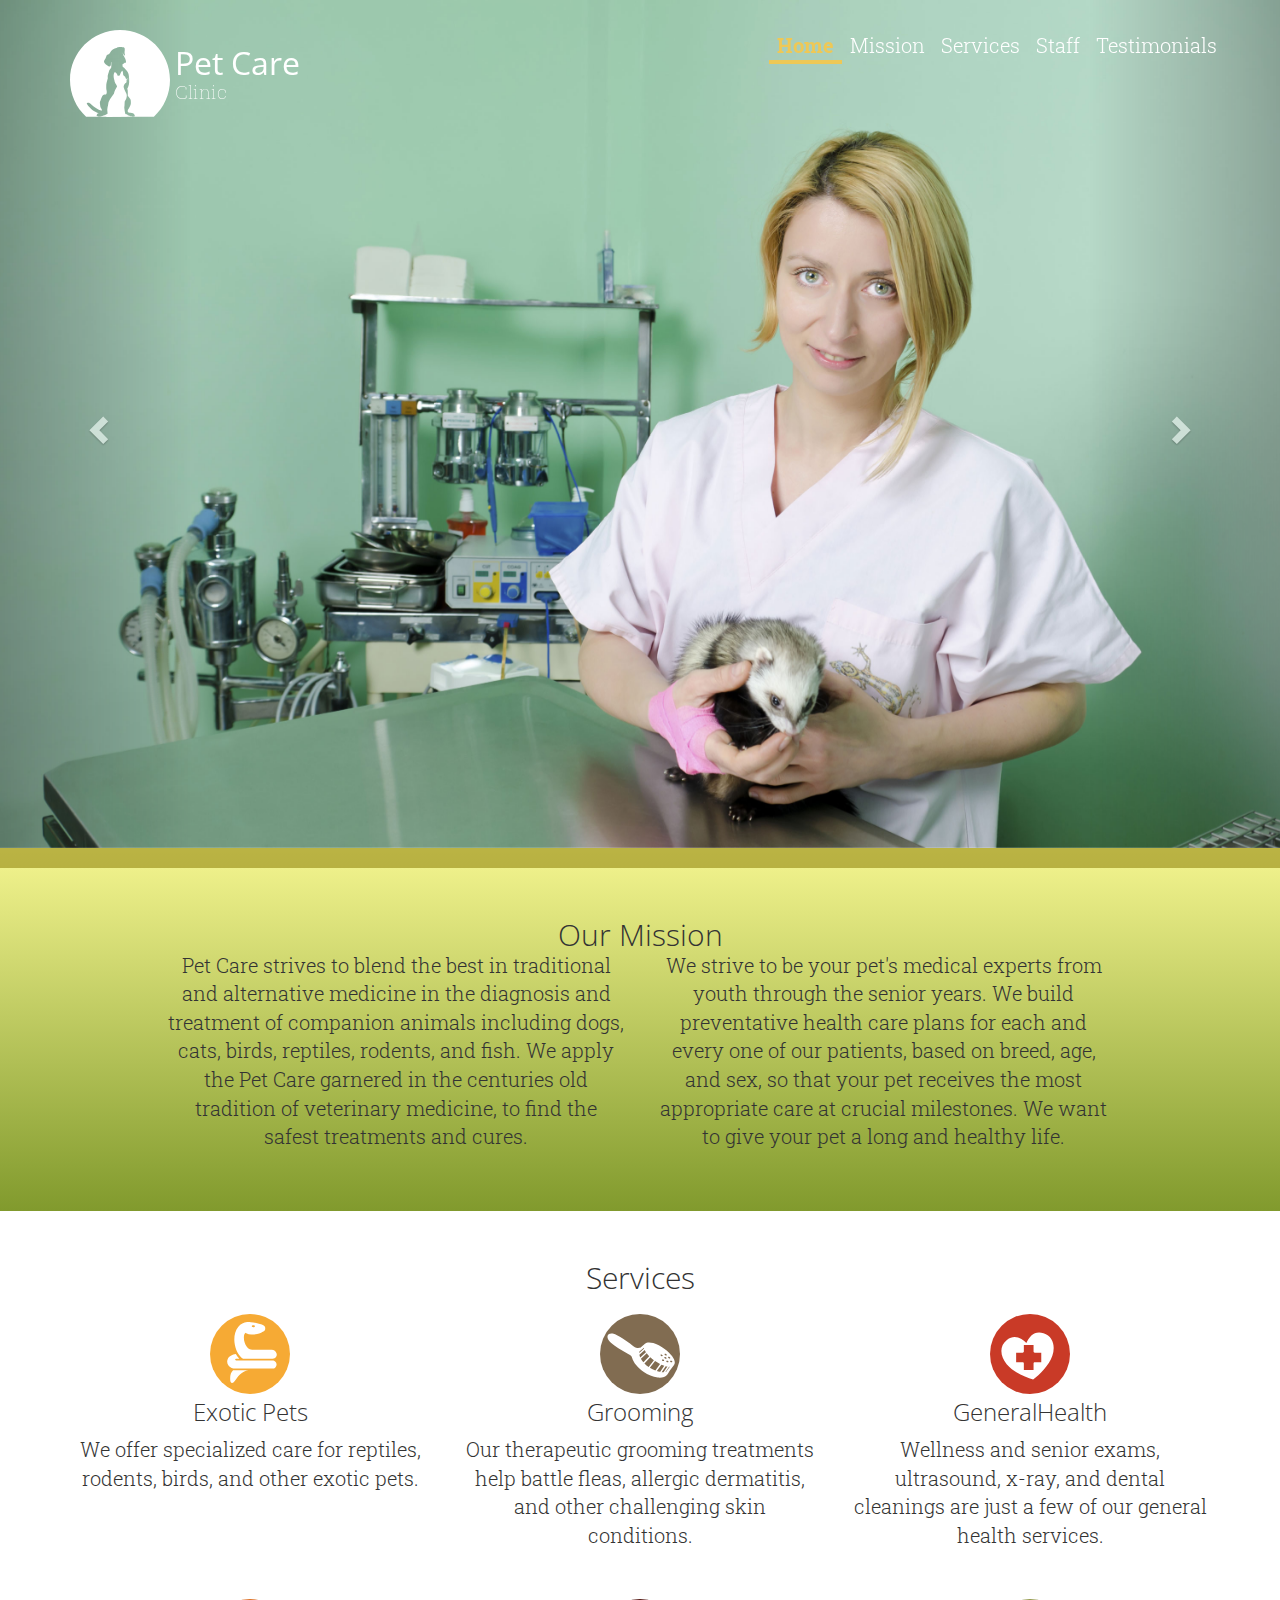
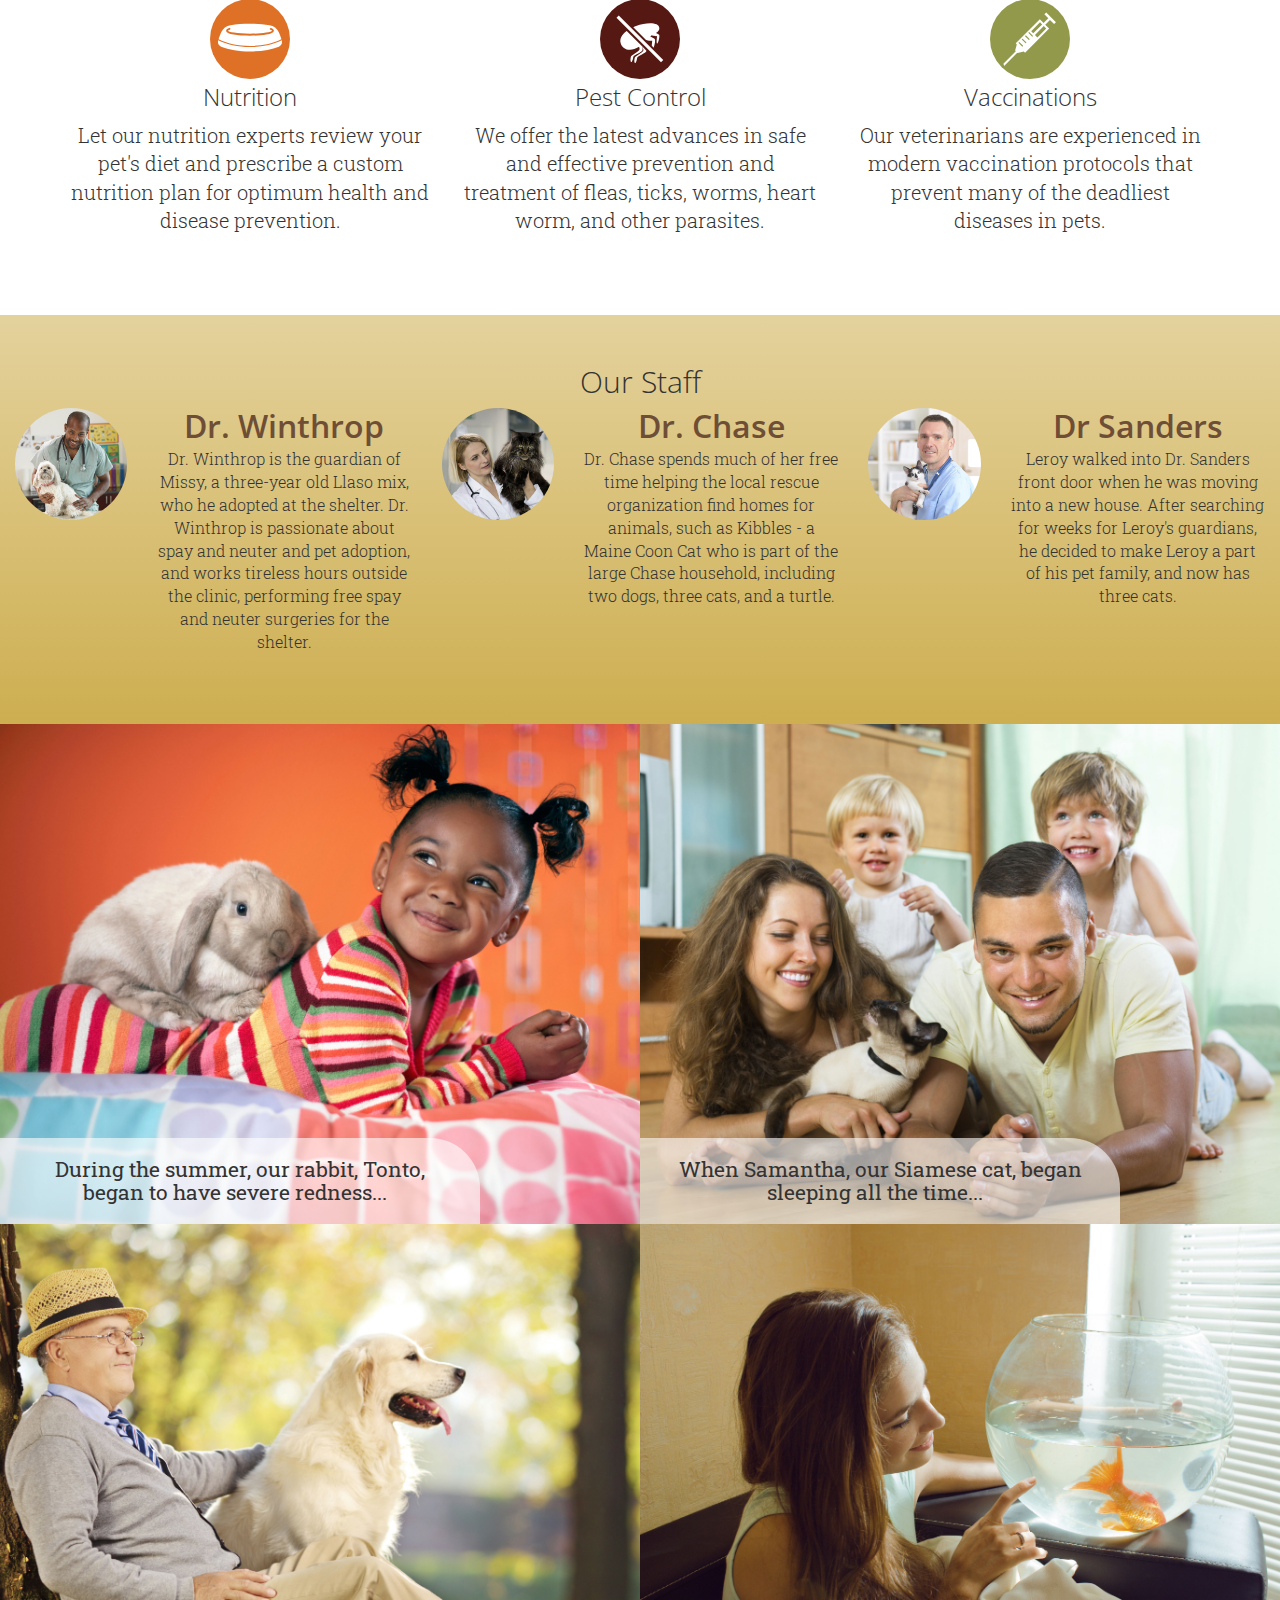
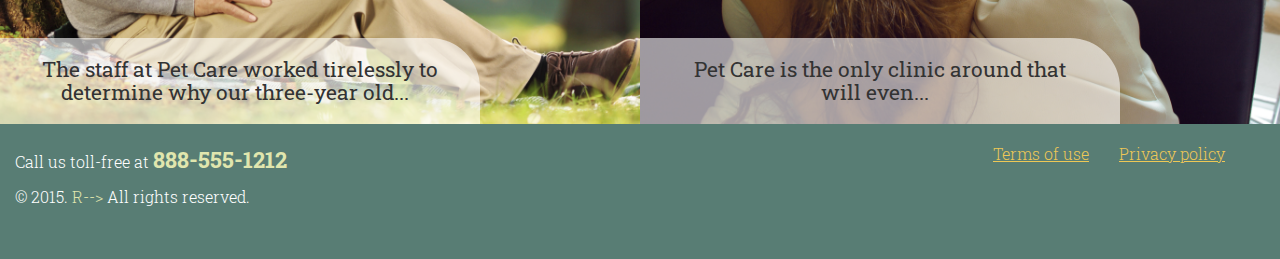
==== PetcareServices/development/index.html @ d5c0d3a7 "HTML5/CSS3/JavaScript/jQuery/ResponsiveWebDesign" ====
<!DOCTYPE html>
<html lang="en">

<head>
  <meta charset="UTF-8">
  <title>Pet Care</title>
  <link rel="stylesheet" href="https://maxcdn.bootstrapcdn.com/bootstrap/3.3.4/css/bootstrap.min.css">
  <link rel="stylesheet" href="css/style.css">
  <script src="js/prefixfreemin.js"></script>
  <meta name="viewport" content="width=device-width, initial-scale=1">
</head>

<body>
<header>
  <nav class=" navbar navbar-default navbar-fixed-top" role="navigation">
    <div class="container">
      <div class="navbar-header">
        <button type="button" class="navbar-toggle collapsed" data-toggle="collapse" data-target="#collapse">
          <span class="sr-only">Toggle navigation</span>
          <span class="icon-bar"></span>
          <span class="icon-bar"></span>
          <span class="icon-bar"></span>
        </button>
         <a class="navbar-brand" href="#featured"><h1>Pet Care<span class="subhead"> Clinic</span></h1></a>
      </div><!-- navbar header-->
      <div class="collapse navbar-collapse" id="collapse">
        <ul class="nav navbar-nav navbar-right">
          <li class="active"><a href="#featured">Home</a></li>
          <li><a href="#mission">Mission</a></li>
          <li><a href="#services">Services</a></li>
          <li><a href="#staff">Staff</a></li>
          <li><a href="#testimonials">Testimonials</a></li>
        </ul>
      </div><!-- collapse navbar-collapse -->
    </div><!-- container -->
  </nav>

  <div class="carousel slide" data-ride="carousel" id="featured">
    <div class="carousel-inner">
        <div class="item">
          <img src="images/carousel-lifestyle.jpg" alt="Lifestyle Photo">
        </div>

        <div class="item active">
          <img src="images/carousel-mission.jpg" alt="Mission">
        </div>
        
        <div class="item">
          <img src="images/carousel-vaccinations.jpg" alt="Vaccinations">
        </div>
        
        <div class="item">
          <img src="images/carousel-fish.jpg" alt="Fish">
        </div>
        
        <div class="item">
          <img src="images/carousel-exoticanimals.jpg" alt="Exotic Animals">
        </div>   
      </div> <!-- carousel-inner --> 

      <a class="left carousel-control" href="#featured" role="button" data-slide="prev">
        <span class="glyphicon glyphicon-chevron-left"></span>
      </a> 
      <a class="right carousel-control" href="#featured" role="button" data-slide="next">
        <span class="glyphicon glyphicon-chevron-right"></span>
      </a> 
  </div> <!-- featured carousel -->
</header>

<div class="main">
  <div class="page" id="mission">
      <div class="content container">
      <h2>Our Mission</h2> 
        <div class="row">
          <p class="col-md-5 col-md-offset-1">Pet Care strives to blend the best in traditional and alternative medicine in the diagnosis and treatment of companion animals including dogs, cats, birds, reptiles, rodents, and fish. We apply the Pet Care garnered in the centuries old tradition of veterinary medicine, to find the safest treatments and&nbsp;cures.</p>
          <p class="col-md-5">We strive to be your pet's medical experts from youth through the senior years. We build preventative health care plans for each and every one of our patients, based on breed, age, and sex, so that your pet receives the most appropriate care at crucial milestones. We want to give your pet a long and healthy&nbsp;life.</p>
        </div><!-- row -->
      </div><!-- content container -->  
  </div><!-- mission page -->

  <div class="page" id="services">
    <div class="content container">
      <h2>Services</h2>
        <div class="row">
        <article class="service col-md-4 col-sm-6 col-xs-12">
          <img class="icon" src="images/icon-exoticpets.svg" alt="Icon">
          <h3>Exotic Pets</h3>
          <p>We offer specialized care for reptiles, rodents, birds, and other exotic pets.</p>
        </article>

        <article class="service col-md-4 col-sm-6 col-xs-12">
          <img class="icon" src="images/icon-grooming.svg" alt="Icon">
          <h3>Grooming</h3>
          <p>Our therapeutic grooming treatments help battle fleas, allergic dermatitis, and other challenging skin conditions.</p>
        </article>

        <article class="service col-md-4 col-sm-6 col-xs-12">
          <img class="icon" src="images/icon-health.svg" alt="Icon">
          <h3>GeneralHealth</h3>
          <p>Wellness and senior exams, ultrasound, x-ray, and dental cleanings are just a few of our general health services.</p>
        </article>

        <article class="service col-md-4 col-sm-6 col-xs-12">
          <img class="icon" src="images/icon-nutrition.svg" alt="Icon">
          <h3>Nutrition</h3>
          <p>Let our nutrition experts review your pet's diet and prescribe a custom nutrition plan for optimum health and disease prevention.</p>
        </article>

        <article class="service col-md-4 col-sm-6 col-xs-12">
          <img class="icon" src="images/icon-pestcontrol.svg" alt="Icon">
          <h3>Pest Control</h3>
          <p>We offer the latest advances in safe and effective prevention and treatment of fleas, ticks, worms, heart worm, and other parasites.</p>
        </article>

        <article class="service col-md-4 col-sm-6 col-xs-12">
          <img class="icon" src="images/icon-vaccinations.svg" alt="Icon">
          <h3>Vaccinations</h3>
          <p>Our veterinarians are experienced in modern vaccination protocols that prevent many of the deadliest diseases in pets.</p>
        </article>
      </div><!-- row -->
    
    </div> <!-- content container -->
    
  </div><!-- services page -->

  <div class="page" id="staff">
    <div class="container-fluid">
      <h2 id="ourstaff">Our Staff</h2>
        <div class="row">

           <div class="doctor col-lg-4">
            <div class="row">
              <div class="photo col-xs-6 col-xs-offset-3 col-sm-3 col-sm-offset-1 col-md-2 col-md-offset-2 col-lg-4 col-lg-offset-0">
                <img class="img-circle" src="images/doctor-winthrop.jpg" alt="Photo of Dr Sanders">
              </div><!-- photo -->
              <div class="info col-xs-8 col-xs-offset-2 col-sm-7 col-sm-offset-0 col-md-6 col-lg-8">
                <h3>Dr. Winthrop</h3>
                <p>Dr. Winthrop is the guardian of Missy, a three-year old Llaso mix, who he adopted at the shelter. Dr. Winthrop is passionate about spay and neuter and pet adoption, and works tireless hours outside the clinic, performing free spay and neuter surgeries for the shelter.</p>
              </div><!--info --> 
            </div><!-- inner row -->          
          </div> <!-- doctor -->


           <div class="doctor col-lg-4">
            <div class="row">
              <div class="photo col-xs-6 col-xs-offset-3 col-sm-3 col-sm-offset-1 col-md-2 col-md-offset-2 col-lg-4 col-lg-offset-0">
                <img class="img-circle" src="images/doctor-chase.jpg"  alt="Photo of Dr Sanders">
              </div><!-- photo -->
              <div class="info col-xs-8 col-xs-offset-2 col-sm-7 col-sm-offset-0 col-md-6 col-lg-8">
                <h3>Dr. Chase</h3>
                <p>Dr. Chase spends much of her free time helping the local rescue organization find homes for animals, such as Kibbles - a Maine Coon Cat who is part of the large Chase household, including two dogs, three cats, and a turtle.</p>
              </div><!--info --> 
            </div><!-- inner row -->          
          </div> <!-- doctor -->


          <div class="doctor col-lg-4">
            <div class="row">
              <div class="photo col-xs-6 col-xs-offset-3 col-sm-3 col-sm-offset-1 col-md-2 col-md-offset-2 col-lg-4 col-lg-offset-0">
                <img class="img-circle" src="images/doctor-sanders.jpg" alt="Photo of Dr Sanders">
              </div><!-- photo -->
              <div class="info col-xs-8 col-xs-offset-2 col-sm-7 col-sm-offset-0 col-md-6 col-lg-8">
                <h3>Dr Sanders</h3>
                <p>Leroy walked into Dr. Sanders front door when he was moving into a new house. After searching for weeks for Leroy's guardians, he decided to make Leroy a part of his pet family, and now has three cats.</p>
              </div><!--info --> 
            </div><!-- inner row -->          
          </div> <!-- doctor -->

        </div><!-- outer row-->
    </div> <!-- container--> 
  </div><!-- staff page -->

  <div class="page" id="testimonials">
    <div class="container-fluid">
      <h2>Testimonials</h2>
        <div class="row">
            <blockquote class="col-sm-6" id="janeh">
            <div class="quote">
              <span class="intro">During the summer, our rabbit, Tonto, began to have severe redness</span>
              <span class="more"> and itching on his belly and feet. Through diagnostic testing, we learned that Tonto is severely allergic to over a dozens kinds of grass pollens. We've now been doing allergy injections for several months, and his itching and redness have nearly gone away. I'm very thankful to the veterinarians and staff at Pet Care for the excellent care Tonto received, and for nipping his allergies in the bud, so to speak.</span>
              <span class="customer">Jane H.</span>
            </div>
          </blockquote>

          <blockquote class="col-sm-6" id="mcphersons">
            <div class="quote">
              <span class="intro">When Samantha, our Siamese cat, began sleeping all the time</span>
              <span class="more">and urinating excessively, we brought her to see the specialists at Pet Care. After running a blood test, Dr. Winthrop confirmed what we all feared - Samantha was showing signs of diabetes. The doctor put us on a daily routine to provide Samantha insulin injections, and showed us how to administer the shots. We weren't sure we could do it, but the gang at Pet Care was very supportive and encouraging. Now, two years later, Samantha is still free from any complications of diabetes, and her blood sugar regularly tests normal. Thank you, Pet Care!</span>
              <span class="customer">The McPhersons</span>
            </div>
          </blockquote>

          <blockquote class="col-sm-6" id="johnb">
            <div class="quote">
              <span class="intro">The staff at Pet Care worked tirelessly to determine why our three-year old</span>
              <span class="more">Golden Retriever, Roxie, started going into sudden kidney failure. They stabilized her and provided fluids until her kidneys were again functioning normally, but it was still a mystery as to what caused her health to decline so quickly. The vet noted our address on Roxie's chart, and asked if we lived on one of the orchards in the vicinity, and if Roxie had a habit of eating grapes off the vine. Our answer was "of course – she's a Retriever." That day we learned just how toxic grapes and raisins are to pets, and Roxie is no longer allowed to roam unattended in the orchard.</span>
              <span class="customer">John B</span>
            </div>
          </blockquote>

          <blockquote class="col-sm-6" id="lorraines">
            <div class="quote">
              <span class="intro">Pet Care is the only clinic around that will even</span>
              <span class="more">book pet fish for appointments. When our 13-year old Comet goldfish, McAllister, turned from silvery white to an angry red, we called around, urgently trying to find a veterinarian who could help. Pet Care not only got us in the same day, but also was able to diagnose McAllister as having a severe case of septicemia. In order to kill the harmful bacteria in his blood, we had to use a dog antibiotic in his tank every day for a week, and in the end, McAllister was good as new. I still smile upon remembering Dr. Chase pulling out an old vet school textbook to calculate the correct antibiotic dose for a fish!</span>
              <span class="customer">Lorraine S</span>
            </div>
          </blockquote>
        </div> <!-- row -->
      </div><!-- testimonials page -->
    </div><!-- container -->
    
</div><!-- main -->

<footer>
  <div class="content container-fluid">
    <div class="row">
      <div class="col-sm-6">
        <p>Call us toll-free at <span class="phone">888-555-1212</span></p>
        <p>&copy; 2015. <a href="http://www.amrutpatil.com">R--></a> All rights reserved.</p>
      </div><!-- col-sm-6 -->

      <div class="col-sm-6">
        <nav class="navbar navbar-default" role="navigation">
          <ul class="nav navbar-nav navbar-right">
            <li><a href="#">Terms of use</a></li>
            <li><a href="#">Privacy policy</a></li>
          </ul>
        </nav>
      </div><!-- col-sm-6 -->   
    </div> <!-- row -->
  </div> <!--content container  -->
</footer>


<script src="https://ajax.googleapis.com/ajax/libs/jquery/1.11.2/jquery.min.js"></script>
<script src="https://maxcdn.bootstrapcdn.com/bootstrap/3.3.4/js/bootstrap.min.js"></script>
<script src="js/myscript.js"></script>
</body>
</html>
---- PetcareServices/development/css/style.css ----
@import url(http://fonts.googleapis.com/css?family=Open+Sans:400,300,700,800|Roboto+Slab:400,100,300,700);

body{
	font-family: "Roboto Slab", sans-serif;
	font-weight: 300;
	font-size: 2em;
	position: relative;
}

.navbar{
	border-radius: 0;
	border:0;
}

h1, h2, h3, h4, h5, h6{
	font-family: "Open Sans", sans-serif;
	font-weight: 100;
	margin: 0;
}

/** Header Navigation**/
header .navbar{
	padding: 30px 0;
}

header .navbar-default{
	background-color: transparent;
	border: 0;
}

header .navbar-default .navbar-nav a{
	color: white;
	padding: 5px 8px;
}

header .navbar-default .navbar-nav a:hover{
	color: #EEC856;
}

header .navbar-default .navbar-nav .active a{
	font-weight: 700;
	background: transparent;
	color: #EEC856;
	border-bottom: 4px solid #EEC856;
	text-shadow:none;
}

header .navbar-default .navbar-nav .active a:hover{
	color: #E15D5F;
	background: transparent;
	text-shadow: none;
}

/** Navbar Brand**/
header .navbar-brand{
	background:url("../images/wisdompetlogo.svg");
	background-repeat: no-repeat;
	background-position: 15px 0;
	height: auto;
}

header .navbar-brand h1{
	color: white;
	margin: 0;
	font-size: 1.8em;
	font-weight: 400;
	padding-left: 105px;
}

header .navbar-brand span.subhead{
	display: block;
	font-size: 0.6em;
	font-weight: 100;
	font-family: "Roboto Slab", serif;	
}

/** Navbar Toggle **/
header .navbar-toggle{
	background-color: #279182;
}

header .navbar-default .navbar-toggle .icon-bar{
	background-color: white;
}

/** Navbar Collapse **/

@media only screen
and (max-width:768px)
{
	header .navbar-collapse.in{
		background-color: rgba(0,0,0,.5);
	}
}

/** Page **/
.page{
	padding: 50px 0;
}

.page{
	text-align: center;
}

/** Page --Mission **/
#mission{
	background-color: #E4D29D;
	background-image: linear-gradient(to bottom, #EEF08A, #819A2D);
	border-top: 20px solid rgba(238, 200, 86, .5);
}

/** Page --Services **/
.service{
	margin: 20px 0;
	text-align: center;
}

#services img.icon{
	display: block;
	width: 80px;
	margin: 0 auto;
	margin-bottom: 5px;
}

#services h3{
	margin-bottom: 10px;
}

@media only screen
and (min-width: 450px)
and (max-width: 768px){
	.service p{
		padding: 0 20%;
	}
}

/** Page - Staff **/
#staff{
	background-color: #E4D29D;
	background-image: linear-gradient(to bottom, #E4D29D, #CDAE50);
}

.doctor{
	margin: 10px 0;
}

.doctor h3{
	font-weight: 600;
	font-size: 1.6em;
	color: #6F4E36;
	padding-bottom: 5px;
}

.doctor p{
	font-size: .8em;
}

.doctor img{
	width: 100%;
}

/** Page - Testimonials **/

#testimonials{
	padding: 0;
}

#testimonials h2{
	display: none;
}

#testimonials blockquote{
	margin: 0;
	padding: 0;
	height: 500px;
	position: relative;
	border-left: none;
}

#testimonials blockquote .quote{
	background-color: rgba(255,255,255,.6);
	width: 75%;
	padding: 20px 5%;
	border-radius: 0 50px 0 0;
	font-weight: 400;
	position: absolute;
	bottom: 0;
}

#testimonials blockquote .quote:hover{
	background-color: rgba(239, 240, 196, .9);
}

#testimonials #janeh{
	background: url(../images/testimonial-janeh.jpg) no-repeat center center;
	background-size: cover;
}

#testimonials #mcphersons{
	background: url(../images/testimonial-mcphersons.jpg) no-repeat center center;
	background-size: cover;
}

#testimonials #johnb{
	background: url(../images/testimonial-johnb.jpg) no-repeat center center;
	background-size: cover;
}

#testimonials #lorraines{
	background: url(../images/testimonial-lorraines.jpg) no-repeat center center;
	background-size: cover;
}

#testimonials .quote{
	font-size: 1.2em;
	line-height: 110%;
	font-weight: 400;
}

#testimonials .quote .more, #testimonials .customer{
	line-height: 0;
	font-size: 0;
	padding-top: 10px;
	opacity: 0;

}

#testimonials .quote:hover .more{
	display: block;
	opacity: 1;
	font-weight: 100;
	line-height: 120%;
	font-size: .8em;
	font-family: "Open Sans", sans-serif;
}

#testimonials .quote:hover .customer{
	display: block;
	text-align: right;
	font-size: .7em;
}

#testimonials .quote .intro::after{
	content: '...';
}

#testimonials .quote:hover .intro::after{
	content: '';
}

/** Footer Navigation**/
footer{
	background: #587D74;
	color: white;
	font-size: .8em;
	padding: 20px 0 40px 0;
}

footer a{
	color: #E0E6AE;
}

footer a:hover{
	color: #EEC856 !important;
}

footer .phone{
	font-size: 1.4em;
	font-weight: 700;
	color: #E0E6AE;
}

footer .navbar{
	margin-bottom: 0;
	min-height: 0;
}

footer .navbar-default{
	background-color: transparent;
	border:0;
	margin-right: 40px;
}

footer .navbar-nav>li>a{
	padding-top: 0;
	padding-bottom: 0;
	text-decoration: underline;
	color: #EEC856 !important;
}
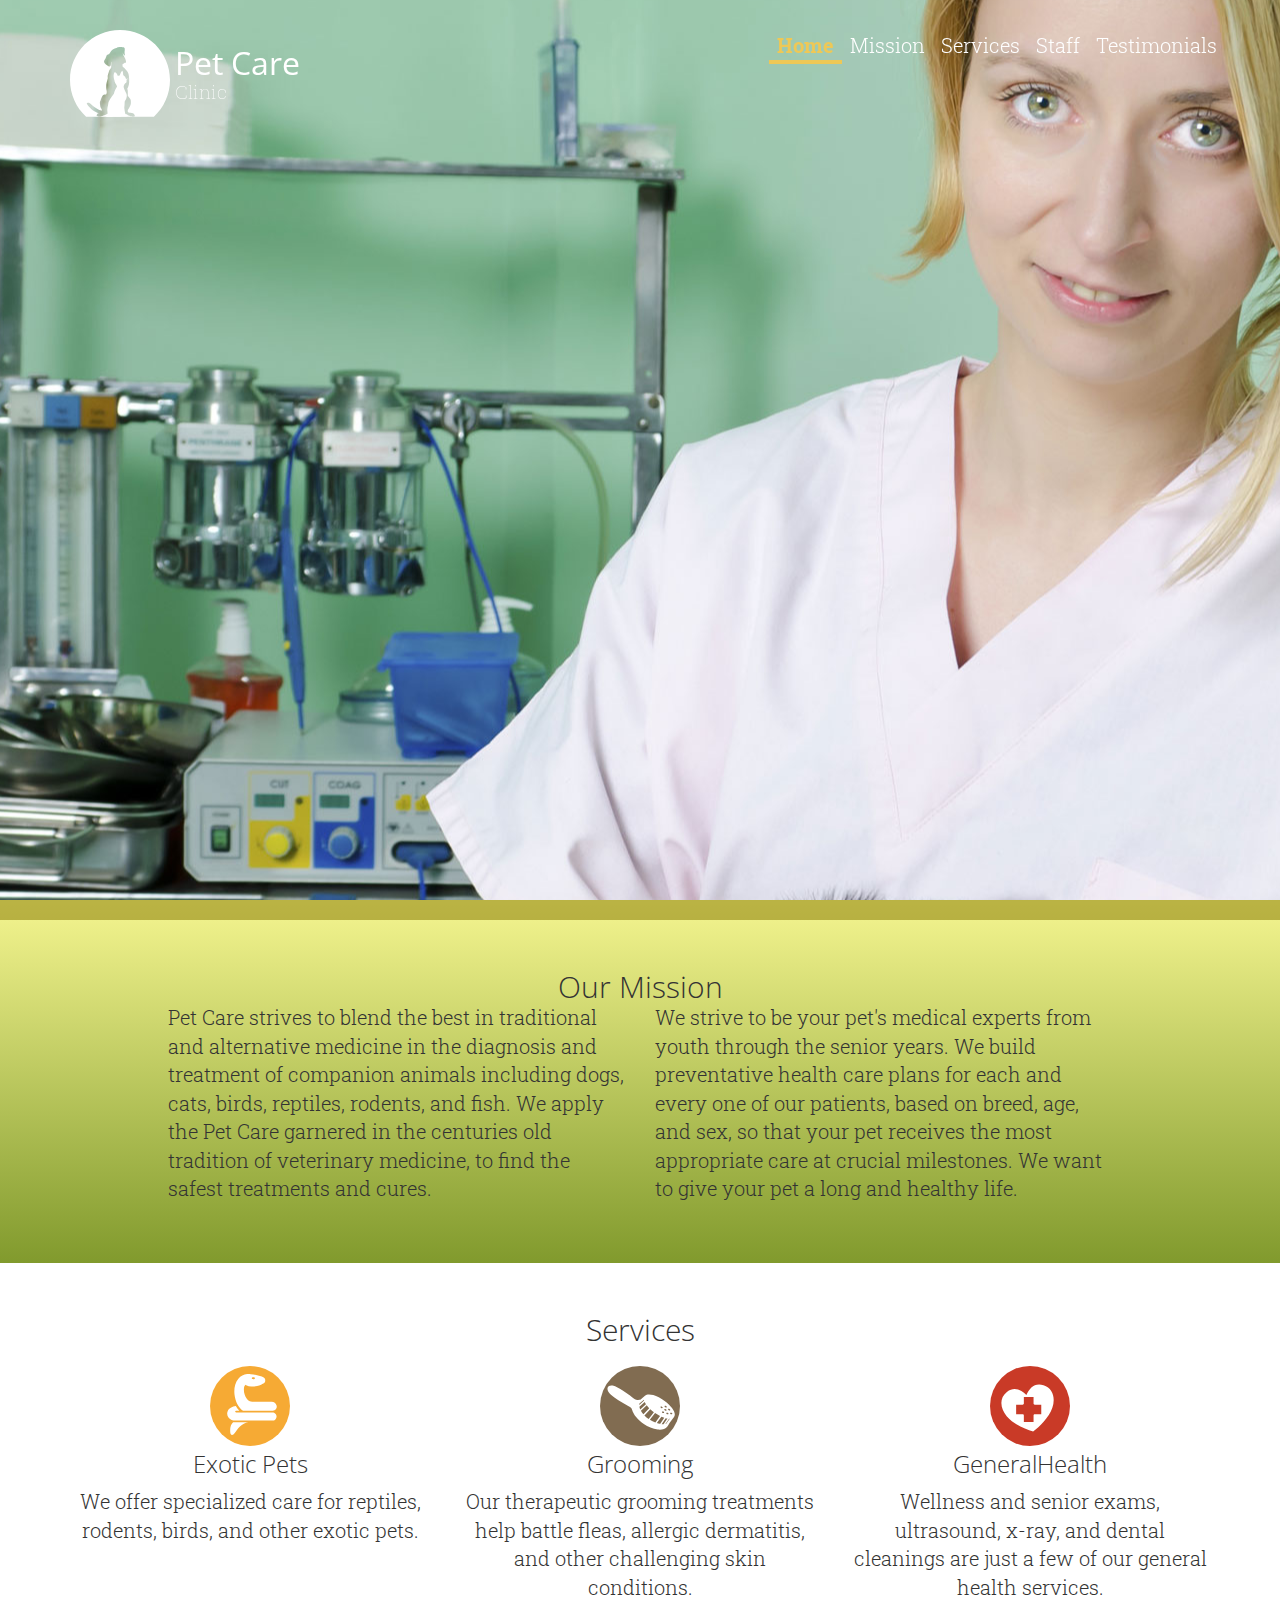
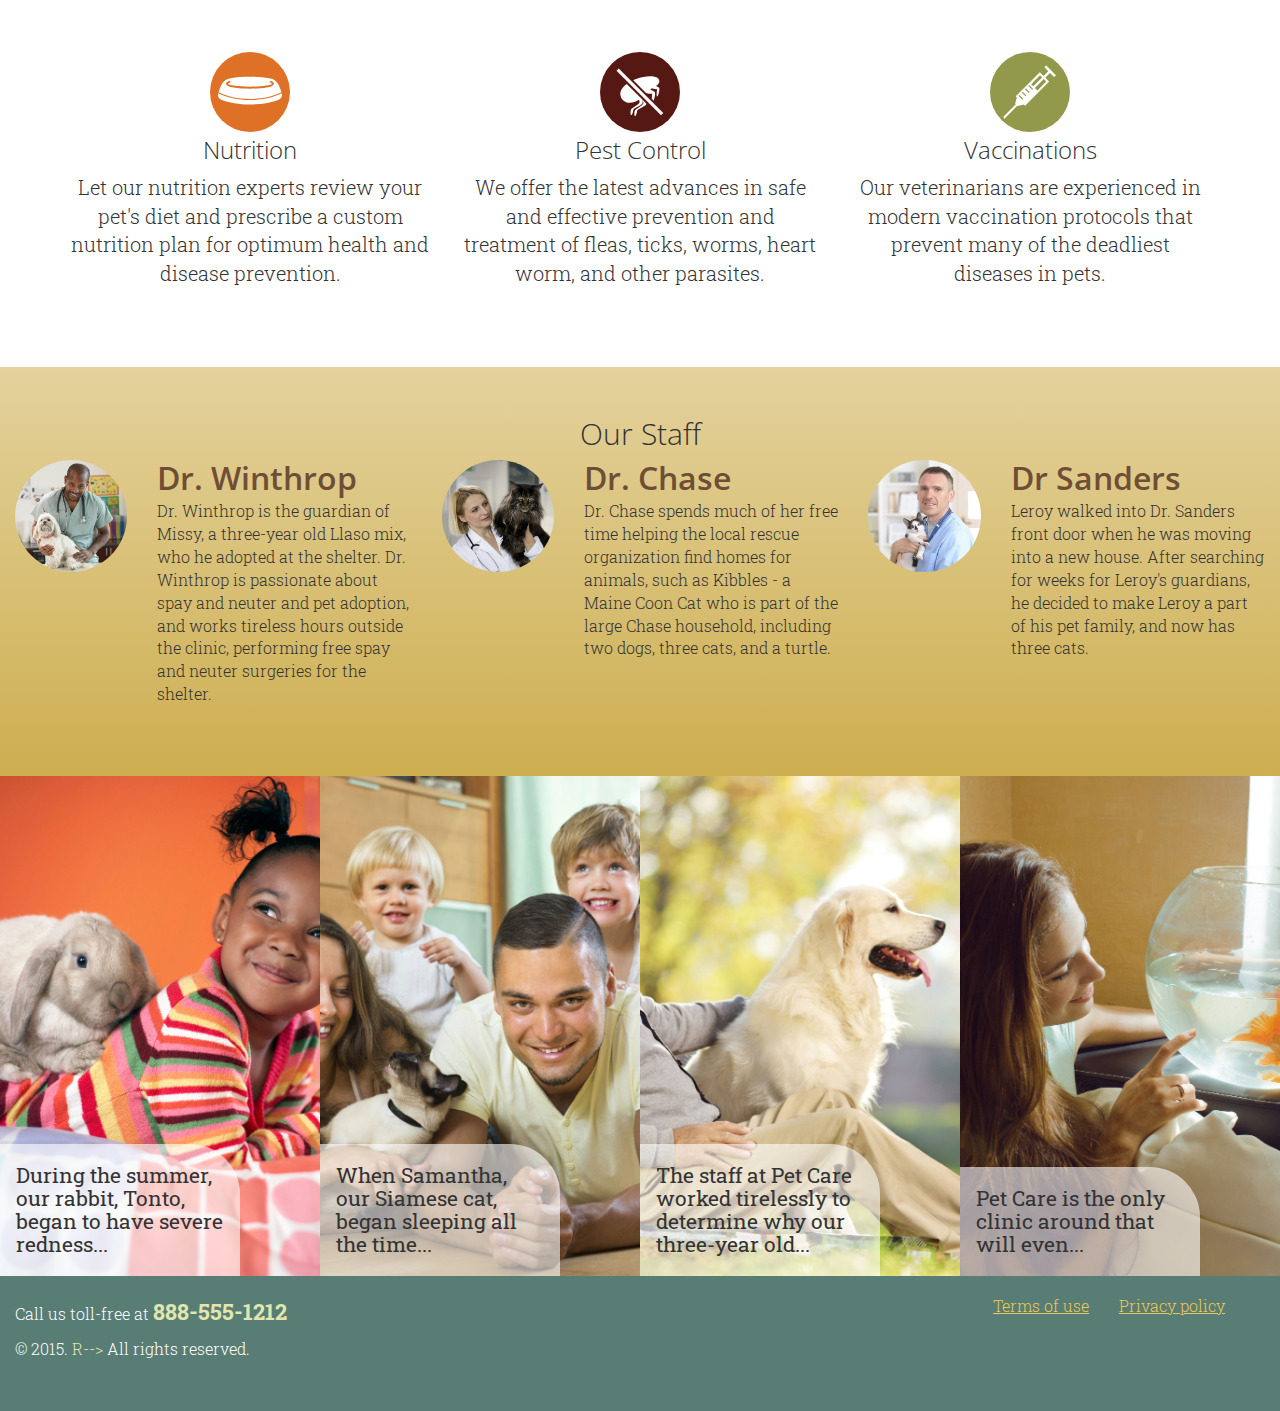
==== commit 9e1019a8: "HTML5/CSS3/ResponsiveWebDesign" ====
--- a/PetcareServices/development/index.html
+++ b/PetcareServices/development/index.html
@@ -10,7 +10,7 @@
   <meta name="viewport" content="width=device-width, initial-scale=1">
 </head>
 
-<body>
+<body data-spy="scroll" data-target=".navbar">
 <header>
   <nav class=" navbar navbar-default navbar-fixed-top" role="navigation">
     <div class="container">
@@ -35,13 +35,16 @@
     </div><!-- container -->
   </nav>
 
-  <div class="carousel slide" data-ride="carousel" id="featured">
-    <div class="carousel-inner">
+  <div class="carousel fade" data-ride="carousel" id="featured">
+    <ol class="carousel-indicators">
+    </ol>
+
+    <div class="carousel-inner fullheight">
         <div class="item">
           <img src="images/carousel-lifestyle.jpg" alt="Lifestyle Photo">
         </div>
 
-        <div class="item active">
+        <div class="item">
           <img src="images/carousel-mission.jpg" alt="Mission">
         </div>
         
@@ -174,7 +177,7 @@
     <div class="container-fluid">
       <h2>Testimonials</h2>
         <div class="row">
-            <blockquote class="col-sm-6" id="janeh">
+            <blockquote class="col-md-6 col-lg-3" id="janeh">
             <div class="quote">
               <span class="intro">During the summer, our rabbit, Tonto, began to have severe redness</span>
               <span class="more"> and itching on his belly and feet. Through diagnostic testing, we learned that Tonto is severely allergic to over a dozens kinds of grass pollens. We've now been doing allergy injections for several months, and his itching and redness have nearly gone away. I'm very thankful to the veterinarians and staff at Pet Care for the excellent care Tonto received, and for nipping his allergies in the bud, so to speak.</span>
@@ -182,7 +185,7 @@
             </div>
           </blockquote>
 
-          <blockquote class="col-sm-6" id="mcphersons">
+          <blockquote class="col-md-6 col-lg-3" id="mcphersons">
             <div class="quote">
               <span class="intro">When Samantha, our Siamese cat, began sleeping all the time</span>
               <span class="more">and urinating excessively, we brought her to see the specialists at Pet Care. After running a blood test, Dr. Winthrop confirmed what we all feared - Samantha was showing signs of diabetes. The doctor put us on a daily routine to provide Samantha insulin injections, and showed us how to administer the shots. We weren't sure we could do it, but the gang at Pet Care was very supportive and encouraging. Now, two years later, Samantha is still free from any complications of diabetes, and her blood sugar regularly tests normal. Thank you, Pet Care!</span>
@@ -190,7 +193,7 @@
             </div>
           </blockquote>
 
-          <blockquote class="col-sm-6" id="johnb">
+          <blockquote class="col-md-6 col-lg-3" id="johnb">
             <div class="quote">
               <span class="intro">The staff at Pet Care worked tirelessly to determine why our three-year old</span>
               <span class="more">Golden Retriever, Roxie, started going into sudden kidney failure. They stabilized her and provided fluids until her kidneys were again functioning normally, but it was still a mystery as to what caused her health to decline so quickly. The vet noted our address on Roxie's chart, and asked if we lived on one of the orchards in the vicinity, and if Roxie had a habit of eating grapes off the vine. Our answer was "of course – she's a Retriever." That day we learned just how toxic grapes and raisins are to pets, and Roxie is no longer allowed to roam unattended in the orchard.</span>
@@ -198,7 +201,7 @@
             </div>
           </blockquote>
 
-          <blockquote class="col-sm-6" id="lorraines">
+          <blockquote class="col-md-6 col-lg-3" id="lorraines">
             <div class="quote">
               <span class="intro">Pet Care is the only clinic around that will even</span>
               <span class="more">book pet fish for appointments. When our 13-year old Comet goldfish, McAllister, turned from silvery white to an angry red, we called around, urgently trying to find a veterinarian who could help. Pet Care not only got us in the same day, but also was able to diagnose McAllister as having a severe case of septicemia. In order to kill the harmful bacteria in his blood, we had to use a dog antibiotic in his tank every day for a week, and in the end, McAllister was good as new. I still smile upon remembering Dr. Chase pulling out an old vet school textbook to calculate the correct antibiotic dose for a fish!</span>
--- a/PetcareServices/development/css/style.css
+++ b/PetcareServices/development/css/style.css
@@ -7,11 +7,6 @@
 	position: relative;
 }
 
-.navbar{
-	border-radius: 0;
-	border:0;
-}
-
 h1, h2, h3, h4, h5, h6{
 	font-family: "Open Sans", sans-serif;
 	font-weight: 100;
@@ -21,6 +16,7 @@
 /** Header Navigation**/
 header .navbar{
 	padding: 30px 0;
+	transition: all .5s ease-out;
 }
 
 header .navbar-default{
@@ -93,12 +89,87 @@
 	}
 }
 
+/** nav inbody **/
+header .navbar.inbody{
+	background: rgba(104, 73, 49, .9);
+}
+
+header .navbar.inbody{
+	padding-top: 0;
+	padding-bottom: 0;
+}
+
+header .navbar.inbody .navbar-nav{
+	padding-top: 10px;
+}
+
+header .inbody .navbar-brand{
+	background-size: 43px;
+	background-position: top left;
+	margin-top: 5px;
+	padding-bottom: 0;
+	margin-left: 10px;
+}
+
+header .inbody .navbar-brand h1{
+	font-size: 1.1em;
+	padding-left: 38px;
+}
+
+header .inbody .navbar-brand span.subhead{
+	display: none;
+}
+
+/** Carousel Fade **/
+.carousel.fade {
+	opacity: 1;
+}
+
+.carousel.fade .item{
+	transition: opacity ease-out 0.7s;
+	top: 0;
+	left: 0;
+	position: absolute;
+	opacity: 0;
+	width: 100%;
+	display: block;
+}
+
+.carousel.fade .item:first-child{
+	top: auto;
+	opacity: 0;
+	position: relative;
+}
+
+.carousel.fade .item.active{
+	opacity: 1;
+}
+
+.carousel-control{
+	opacity: 0;
+}
+
+.carousel-control.right,
+.carousel-control.left{
+	background-image: none;
+}
+
+/** Carousel image take up full screen **/
+#featured .item{
+	background-image: cover;
+	background-repeat: no-repeat;
+	background-position: center center;
+	width: 100%;
+	height: 100%;
+}
+
+
 /** Page **/
 .page{
 	padding: 50px 0;
 }
 
-.page{
+.page h2{
 	text-align: center;
 }
 
@@ -281,7 +352,7 @@
 	margin-right: 40px;
 }
 
-footer .navbar-nav>li>a{
+footer .navbar-nav>li a{
 	padding-top: 0;
 	padding-bottom: 0;
 	text-decoration: underline;
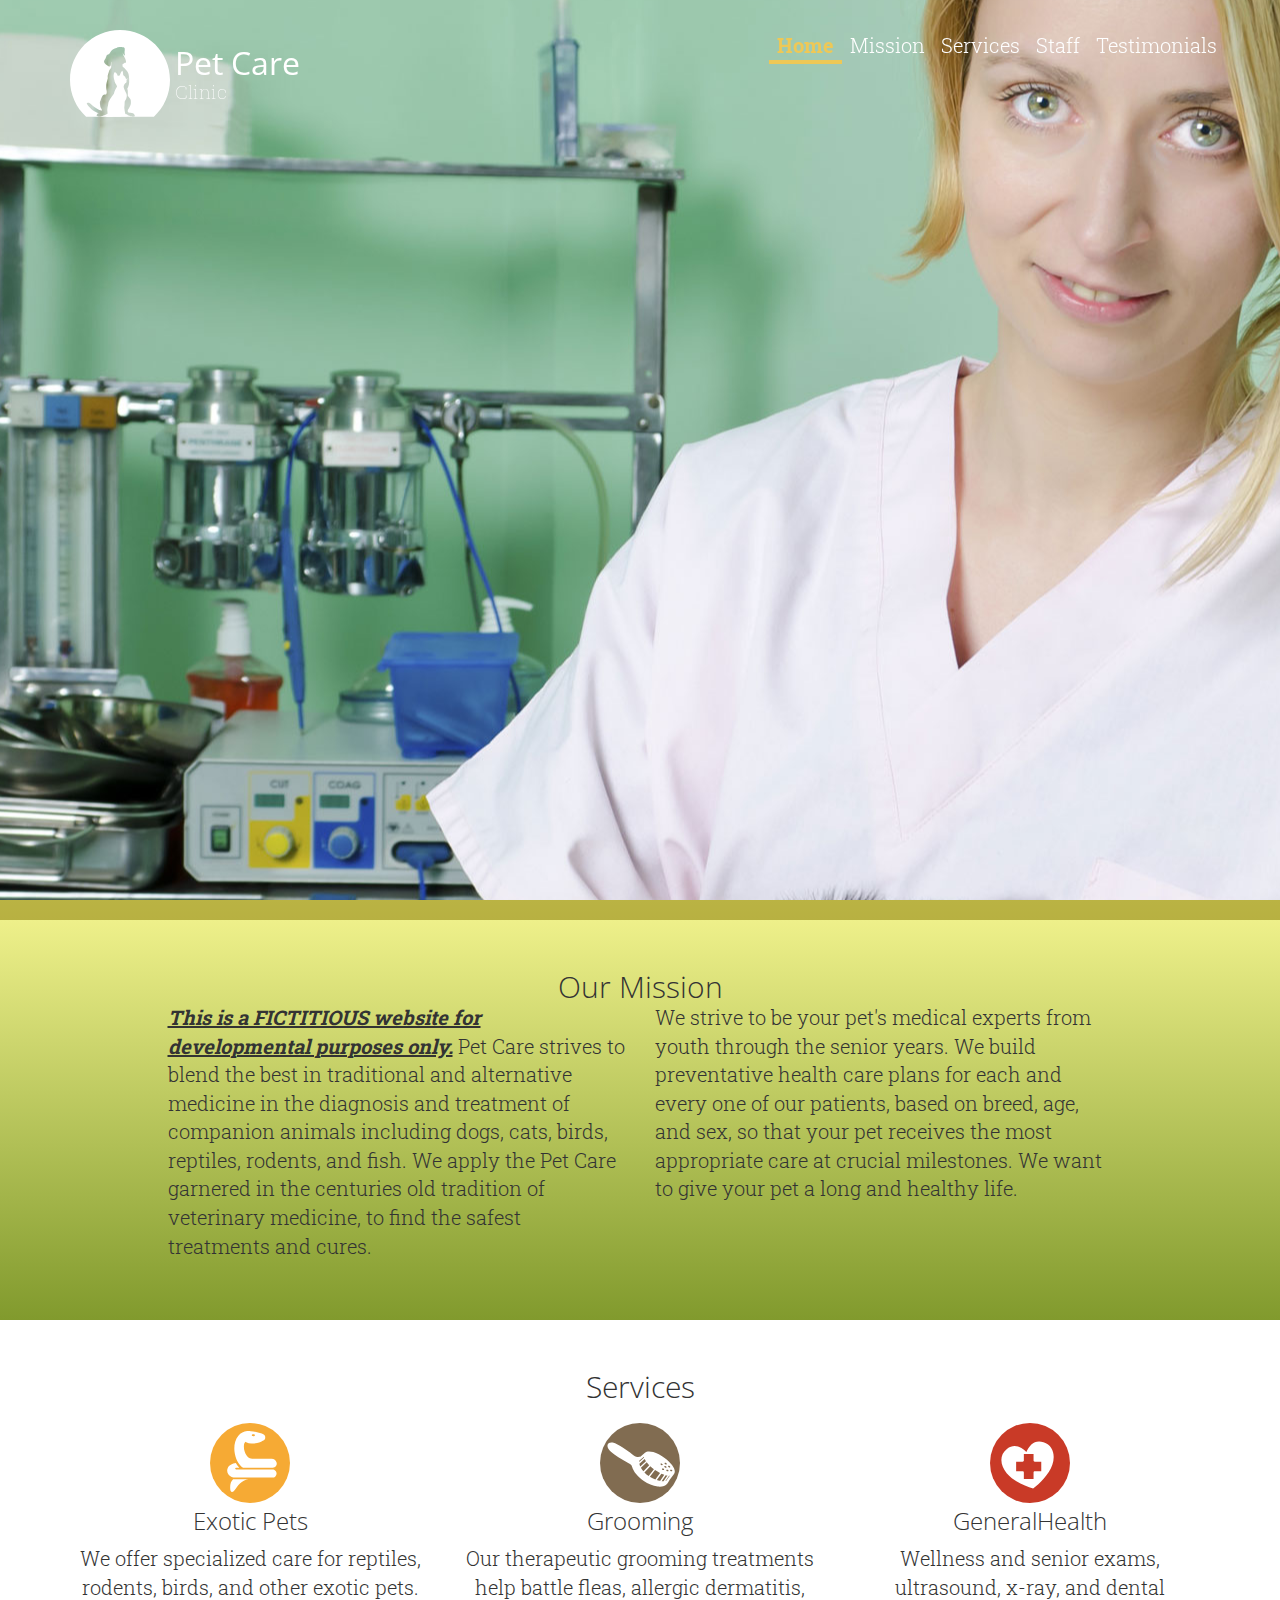
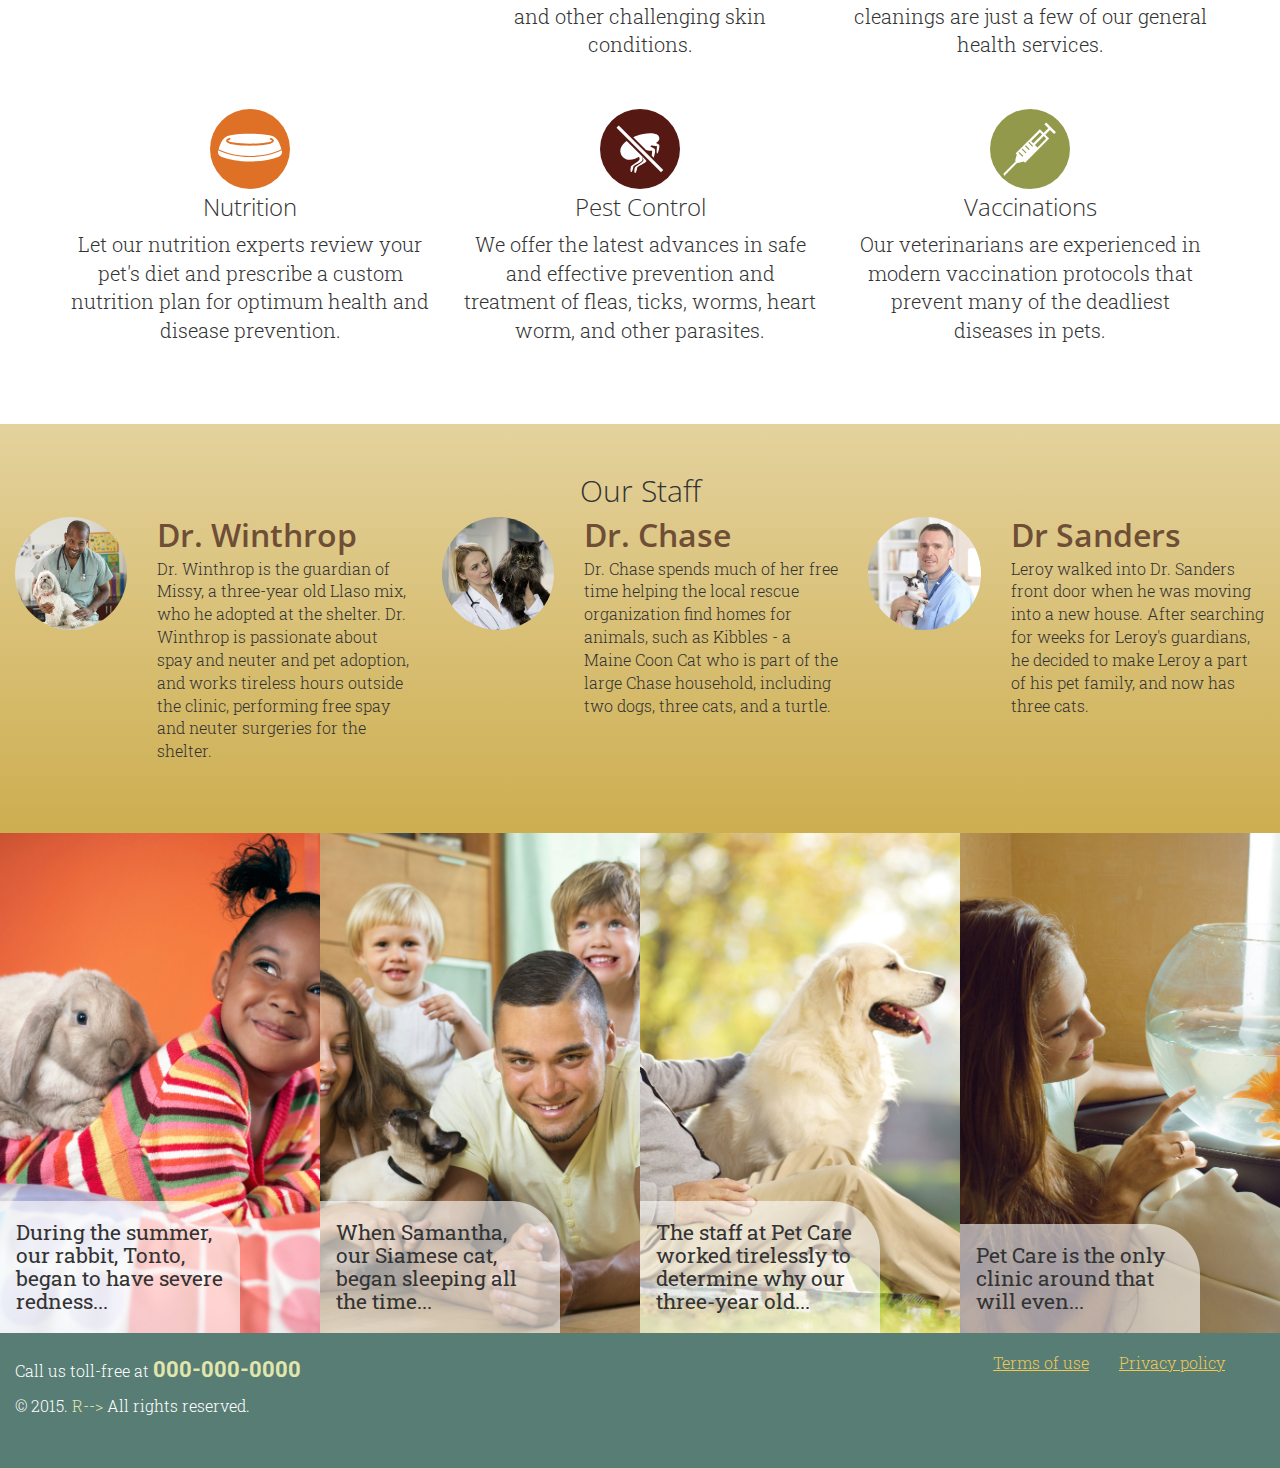
==== commit a1ee40d7: "Refactoring" ====
--- a/PetcareServices/development/index.html
+++ b/PetcareServices/development/index.html
@@ -75,7 +75,7 @@
       <div class="content container">
       <h2>Our Mission</h2> 
         <div class="row">
-          <p class="col-md-5 col-md-offset-1">Pet Care strives to blend the best in traditional and alternative medicine in the diagnosis and treatment of companion animals including dogs, cats, birds, reptiles, rodents, and fish. We apply the Pet Care garnered in the centuries old tradition of veterinary medicine, to find the safest treatments and&nbsp;cures.</p>
+          <p class="col-md-5 col-md-offset-1"><em><strong><u>This is a FICTITIOUS website for developmental purposes only.</u></strong></em> Pet Care strives to blend the best in traditional and alternative medicine in the diagnosis and treatment of companion animals including dogs, cats, birds, reptiles, rodents, and fish. We apply the Pet Care garnered in the centuries old tradition of veterinary medicine, to find the safest treatments and&nbsp;cures.</p>
           <p class="col-md-5">We strive to be your pet's medical experts from youth through the senior years. We build preventative health care plans for each and every one of our patients, based on breed, age, and sex, so that your pet receives the most appropriate care at crucial milestones. We want to give your pet a long and healthy&nbsp;life.</p>
         </div><!-- row -->
       </div><!-- content container -->  
@@ -218,7 +218,7 @@
   <div class="content container-fluid">
     <div class="row">
       <div class="col-sm-6">
-        <p>Call us toll-free at <span class="phone">888-555-1212</span></p>
+        <p>Call us toll-free at <span class="phone">000-000-0000</span></p>
         <p>&copy; 2015. <a href="http://www.amrutpatil.com">R--></a> All rights reserved.</p>
       </div><!-- col-sm-6 -->
 
